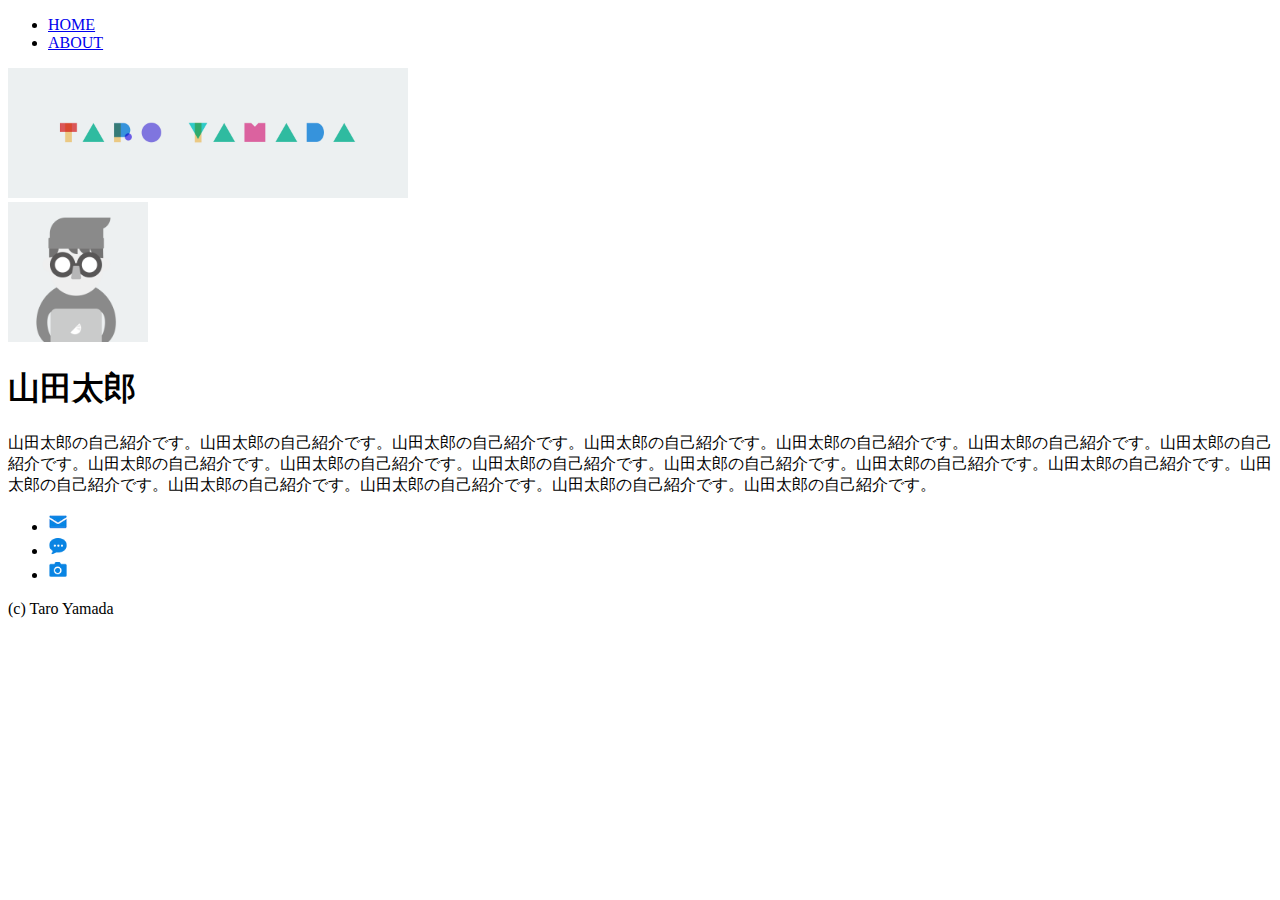
==== about.html @ a9cc5962 "add link2" ====
<!DOCTYPE html>
<html lang="ja">
<head>
  <meta charset="utf-8">
  <title>太郎について</title>
  <link rel="icon" href="favicon.ico">
  <meta name="description" content="太郎について。">
</head>
<body>
  <header>
    <nav>
      <ul>
        <li>
          <a href="index.html">
            HOME
          </a>
        </li>
        <li>
          <a href="about.html">
            ABOUT
          </a>
        </li>
      </ul>
    </nav>
    <img src="img/header.png" width="400" height="130" alt="ヘッダー画像">
  </header>

  <section>
    <img src="img/taro.png" width="140" height="140" alt="太郎のアイコン">
    <h1>山田太郎</h1>
    <p>山田太郎の自己紹介です。山田太郎の自己紹介です。山田太郎の自己紹介です。山田太郎の自己紹介です。山田太郎の自己紹介です。山田太郎の自己紹介です。山田太郎の自己紹介です。山田太郎の自己紹介です。山田太郎の自己紹介です。山田太郎の自己紹介です。山田太郎の自己紹介です。山田太郎の自己紹介です。山田太郎の自己紹介です。山田太郎の自己紹介です。山田太郎の自己紹介です。山田太郎の自己紹介です。山田太郎の自己紹介です。山田太郎の自己紹介です。</p>

  <footer>
    <ul>
      <li>
        <a href="mailto:taguchi@gmail.com" target="_blank">
          <img src="img/mail.png" width="20" height="20" alt="メール送信">
        </a>
      </li>
      <li>
        <a href="https://dotinstall.com" target="_blank">
          <img src="img/blog.png" width="20" height="20" alt="ブログサイトへ">
        </a>
      </li>
      <li>
        <a href="https://dotinstall.com" target="_blank">
          <img src="img/photos.png" width="20" height="20" alt="写真サイトへ">
        </a>
      </li>
    </ul>
    <p>(c) Taro Yamada</p>
  </footer>
</body>
</html>
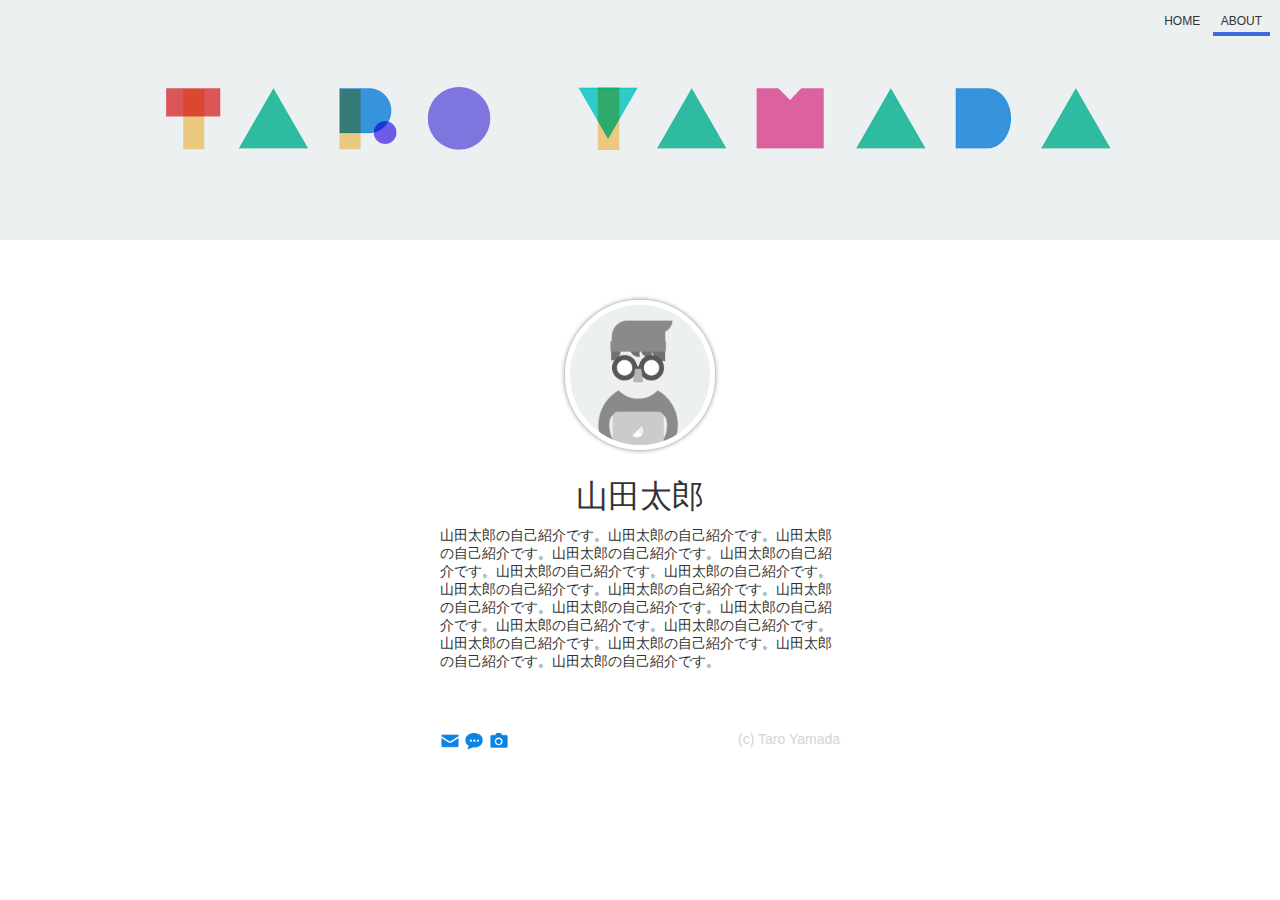
==== commit 1a625161: "add current change about" ====
--- a/about.html
+++ b/about.html
@@ -5,6 +5,7 @@
   <title>太郎について</title>
   <link rel="icon" href="favicon.ico">
   <meta name="description" content="太郎について。">
+  <link rel="stylesheet" href="css/styles.css">
 </head>
 <body>
   <header>
@@ -15,20 +16,20 @@
             HOME
           </a>
         </li>
-        <li>
+        <li class="current">
           <a href="about.html">
             ABOUT
           </a>
         </li>
       </ul>
     </nav>
-    <img src="img/header.png" width="400" height="130" alt="ヘッダー画像">
   </header>
 
-  <section>
-    <img src="img/taro.png" width="140" height="140" alt="太郎のアイコン">
+<section class="about">
+    <img src="img/taro.png" width="140" height="140" alt="太郎のアイコン" class="icon">
     <h1>山田太郎</h1>
     <p>山田太郎の自己紹介です。山田太郎の自己紹介です。山田太郎の自己紹介です。山田太郎の自己紹介です。山田太郎の自己紹介です。山田太郎の自己紹介です。山田太郎の自己紹介です。山田太郎の自己紹介です。山田太郎の自己紹介です。山田太郎の自己紹介です。山田太郎の自己紹介です。山田太郎の自己紹介です。山田太郎の自己紹介です。山田太郎の自己紹介です。山田太郎の自己紹介です。山田太郎の自己紹介です。山田太郎の自己紹介です。山田太郎の自己紹介です。</p>
+  </section>
 
   <footer>
     <ul>
--- a/css/styles.css
+++ b/css/styles.css
@@ -0,0 +1,111 @@
+body {
+  color: #333;
+  font-family: verdana, sans-serif;
+  margin: 0;
+}
+
+header {
+  background-color: pink;
+  text-align: right;
+  background-image:
+  url(../img/header.png);
+  height: 240px;
+  background-size: cover;
+  background-position: 50% 50%;
+  margin-bottom: 60px;
+}
+
+header ul {
+  margin: 0;
+  list-style-type: none;
+  padding-left: 0;
+  padding: 10px;
+}
+
+header li {
+  display: inline-block;
+  padding: 4px 8px;
+  font-size: 12px;
+}
+
+header li > a {
+  text-decoration: none;
+  color: inherit;
+}
+
+header li > a:hover {
+  color: royalblue;
+}
+
+.current {
+  border-bottom: 4px solid royalblue;
+}
+
+section {
+  text-align: center;
+}
+
+section h1 {
+  font-weight: normal;
+  margin-bottom: 8px;
+}
+
+section p {
+  margin-top: 0;
+  font-size: 14px
+}
+
+.icon {
+  border-radius: 50%;
+  border: 5px solid white;
+  box-shadow: 0 0 5px grey;
+}
+
+.works {
+  width: 400px;
+  margin: 60px auto;
+  border-bottom: 1px solid grey;
+}
+
+.works section {
+  margin-bottom: 40px;
+}
+
+.works h1, .works p {
+  text-align: left;
+}
+
+footer {
+  width: 400px;
+  margin: 0 auto 60px;
+}
+
+footer ul {
+  margin: 0;
+  list-style-type: none;
+  padding-left: 0;
+  float: left;
+}
+
+footer li {
+  display: inline-block;
+}
+
+footer li > a:hover {
+  opacity: 0.6;
+}
+
+footer p {
+  color: lightgrey;
+  font-size: 14px;
+  text-align: right;
+}
+
+.about {
+  width: 400px;
+  margin: 0 auto 60px;
+}
+
+.about p {
+  text-align: left;
+}
